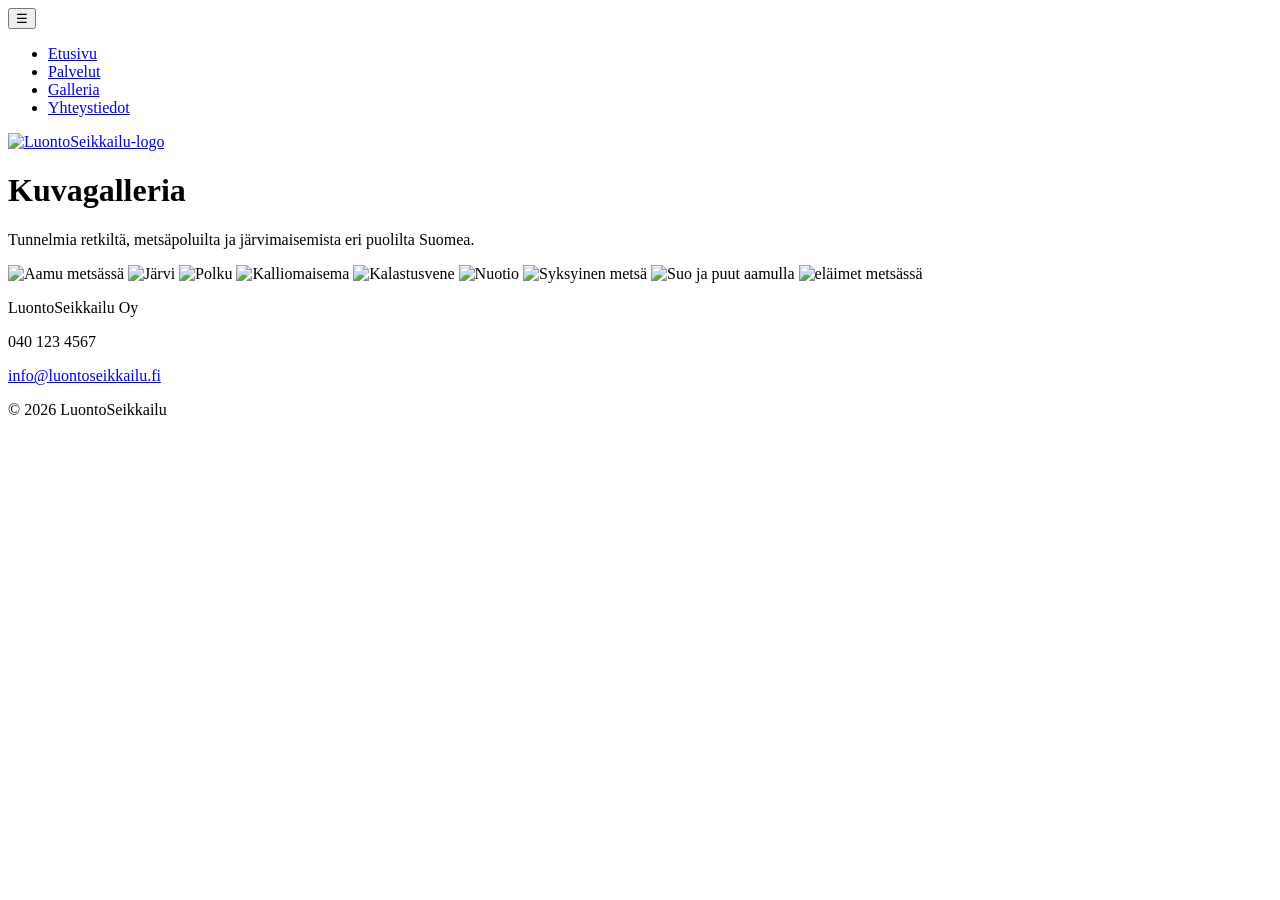
==== galleria.html @ 6b6b70b6 "Add files via upload" ====
﻿<!DOCTYPE HTML PUBLIC "-//W3C//DTD HTML 4.01//EN" "http://www.w3.org/TR/html4/strict.dtd">
<html lang="fi">
<head>
  <meta http-equiv="Content-Type" content="text/html; charset=UTF-8">
  <title>LuontoSeikkailu | Galleria</title>
  <link rel="preconnect" href="https://fonts.googleapis.com">
  <link rel="preconnect" href="https://fonts.gstatic.com">
  <link href="https://fonts.googleapis.com/css2?family=Montserrat:wght@600;700&family=Open+Sans:wght@400;600;700&display=swap" rel="stylesheet">
  <link rel="stylesheet" href="css/style.css">
</head>
<body>
  <div class="site-header">
    <div class="container header-inner">
      <!-- Päävalikko -->
      <div class="site-nav">
        <button class="nav-toggle">&#9776;</button>
        <ul class="nav-links">
          <li><a href="index.html">Etusivu</a></li>
          <li><a href="palvelut.html">Palvelut</a></li>
          <li><a class="active" href="galleria.html">Galleria</a></li>
          <li><a href="yhteystiedot.html">Yhteystiedot</a></li>
        </ul>
      </div>
    </div>
  </div>

  <!-- Main content starts -->
  <div class="site-main">
  <!-- Logo pääsisällön alussa -->
  <div class="logo-row">
    <a class="logo" href="index.html"><img src="images/LS_logo.jpg" alt="LuontoSeikkailu-logo"></a>
  </div>
  <!-- Container width -->
  <div class="container">
      <!-- Sivun otsikko ja kuvausteksti -->
      <h1>Kuvagalleria</h1>
      <p>Tunnelmia retkiltä, metsäpoluilta ja järvimaisemista eri puolilta Suomea.</p>

      <!-- Kuvagalleria -->
      <div class="gallery-grid">
        <img src="images/LS_aamu.jpeg" alt="Aamu metsässä">
        <img src="images/LS_järvi.jpeg" alt="Järvi">
        <img src="images/LS_polku.jpeg" alt="Polku">
        <img src="images/LS_kalliomaisema.jpeg" alt="Kalliomaisema">
        <img src="images/LS_kalavene.jpeg" alt="Kalastusvene">
        <img src="images/LS_nuotio.jpeg" alt="Nuotio">
        <img src="images/LS_syksyinen metsä.jpeg" alt="Syksyinen metsä">
        <img src="images/LS_suo ja puut aamulla.jpeg" alt="Suo ja puut aamulla">
        <img src="images/LS_eläimet metsässä.jpeg" alt="eläimet metsässä">
      </div>
    </div>
  </div>

  <!-- Footer starts -->
  <div class="site-footer">
    <!-- Container width -->
  <div class="container">
      <p>LuontoSeikkailu Oy</p>
      <p>040 123 4567</p>
      <p><a href="mailto:info@luontoseikkailu.fi">info@luontoseikkailu.fi</a></p>
      <p>© 2026 LuontoSeikkailu</p>
    </div>
  </div>

  <script type="text/javascript" src="js/script.js"></script>
</body>
</html>
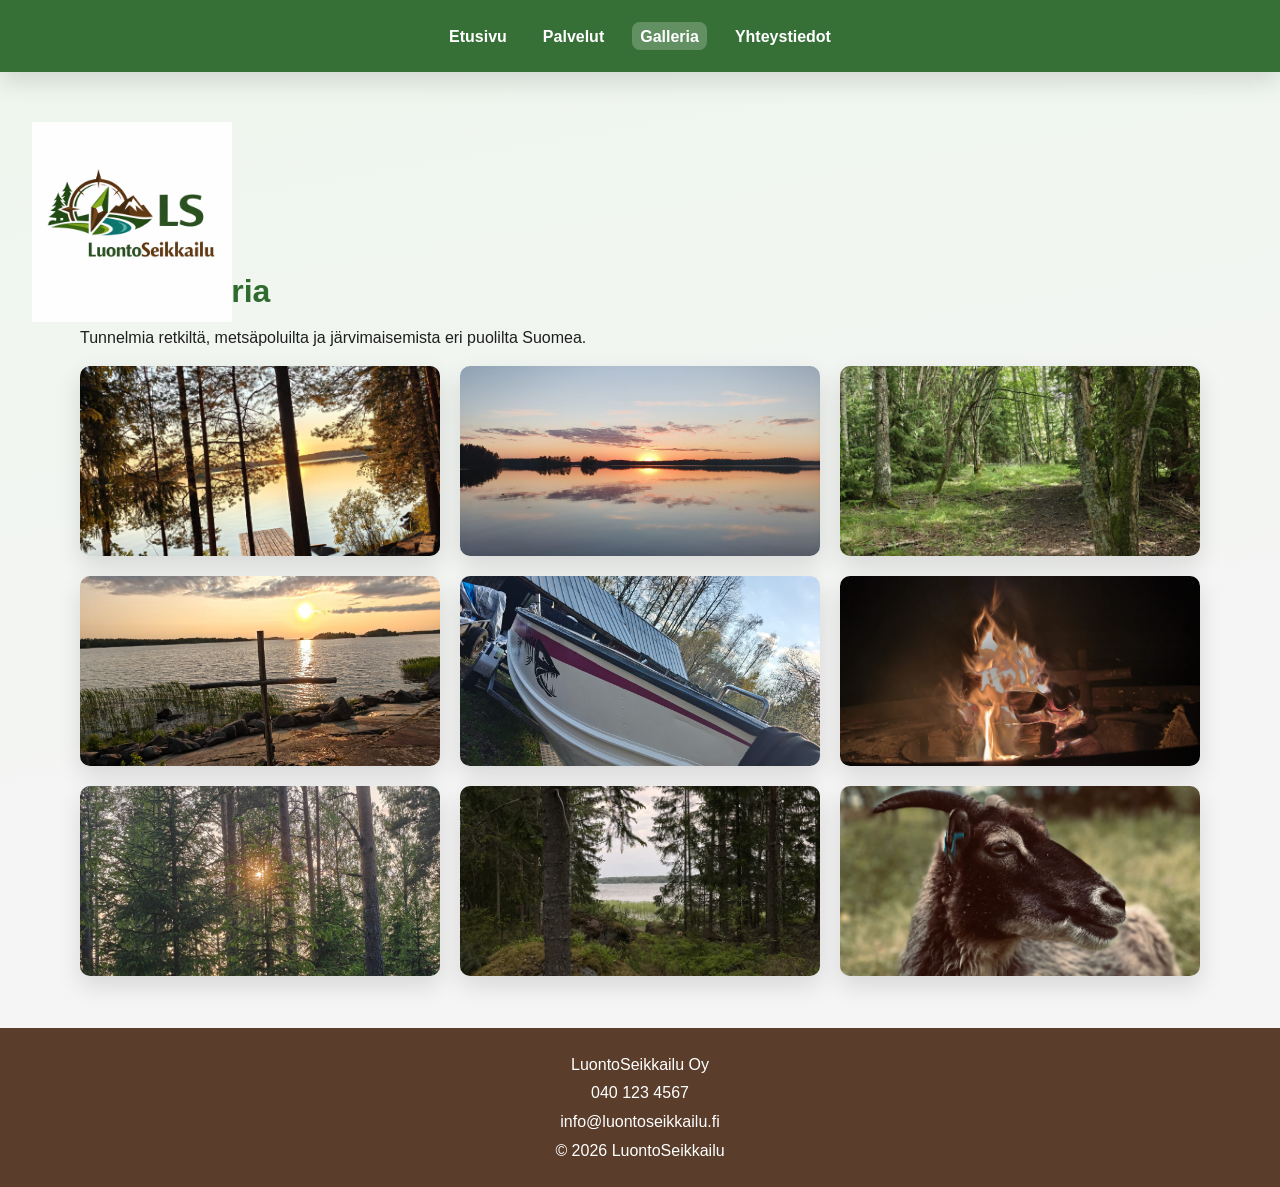
==== commit 25a363c4: "Update galleria.html" ====
--- a/galleria.html
+++ b/galleria.html
@@ -38,7 +38,7 @@
 
       <!-- Kuvagalleria -->
       <div class="gallery-grid">
-        <img src="images/LS_aamu.jpeg" alt="Aamu metsässä">
+        <img src="images/ls_aamu.jpeg" alt="Aamu metsässä">
         <img src="images/LS_järvi.jpeg" alt="Järvi">
         <img src="images/LS_polku.jpeg" alt="Polku">
         <img src="images/LS_kalliomaisema.jpeg" alt="Kalliomaisema">
--- a/css/style.css
+++ b/css/style.css
@@ -0,0 +1,389 @@
+﻿/* Perusmuuttujat */
+:root {
+  --dark-green: #2f6b2f;
+  --green: #3e8e41;
+  --brown: #5a3d2b;
+  --light-bg: #f5f5f5;
+  --white: #ffffff;
+  --text: #1f1f1f;
+  --shadow: 0 10px 25px rgba(0, 0, 0, 0.12);
+  --radius: 14px;
+}
+
+/* Base reset */
+* {
+  box-sizing: border-box;
+  margin: 0;
+  padding: 0;
+}
+
+/* Body styles */
+body {
+  font-family: "Open Sans", sans-serif;
+  color: var(--text);
+  background: linear-gradient(170deg, #eef6ed 0%, var(--light-bg) 65%);
+  line-height: 1.6;
+}
+
+/* Image defaults */
+img {
+  max-width: 100%;
+  display: block;
+  border-radius: 10px;
+}
+
+.clickable-image {
+  cursor: zoom-in;
+}
+
+/* Link defaults */
+a {
+  color: inherit;
+  text-decoration: none;
+}
+
+/* Container width */
+.container {
+  width: min(1120px, 92%);
+  margin: 0 auto;
+}
+
+/* Header bar */
+.site-header {
+  position: sticky;
+  top: 0;
+  z-index: 1000;
+  background: rgba(47, 107, 47, 0.96);
+  backdrop-filter: blur(8px);
+  box-shadow: var(--shadow);
+}
+
+/* Header layout */
+.header-inner {
+  min-height: 72px;
+  display: flex;
+  align-items: center;
+  justify-content: center;
+  gap: 1rem;
+}
+
+.logo {
+  display: inline-flex;
+  align-items: center;
+  color: var(--white);
+}
+
+/* Logo row placement */
+.logo-row {
+  display: flex;
+  align-items: center;
+  justify-content: flex-start;
+  margin: 0;
+  padding-left: 2rem;
+  width: 100%;
+  transform: translateY(50px);
+}
+
+/* Logo image sizing */
+.logo img {
+  height: 200px;
+  width: auto;
+  display: block;
+  border-radius: 0;
+}
+
+/* Mobile menu button */
+.nav-toggle {
+  display: none;
+  border: 0;
+  background: transparent;
+  color: var(--white);
+  font-size: 1.6rem;
+  cursor: pointer;
+}
+
+/* Nav link list */
+.nav-links {
+  list-style: none;
+  display: flex;
+  gap: 1.25rem;
+}
+
+.nav-links a {
+  color: var(--white);
+  font-weight: 600;
+  padding: 0.35rem 0.5rem;
+  border-radius: 8px;
+  transition: background-color 0.25s ease;
+}
+
+.nav-links a:hover,
+.nav-links a.active {
+  background-color: rgba(255, 255, 255, 0.22);
+}
+
+/* Main content area */
+.site-main {
+  padding: 0 0 3.2rem;
+}
+
+/* Extra top spacing on homepage only */
+.home .site-main {
+  padding-top: 2.5rem;
+}
+
+/* Etusivun hero-osio */
+/* Hero section layout */
+.hero {
+  display: grid;
+  grid-template-columns: 1.15fr 1fr;
+  gap: 2rem;
+  align-items: stretch;
+  margin-bottom: 2.7rem;
+}
+
+.hero-image {
+  min-height: 350px;
+  object-fit: cover;
+  box-shadow: var(--shadow);
+  border-radius: var(--radius);
+}
+
+.hero-content {
+  background: var(--white);
+  border-radius: var(--radius);
+  padding: 2rem;
+  box-shadow: var(--shadow);
+}
+
+h1,
+h2,
+h3 {
+  font-family: "Montserrat", sans-serif;
+  line-height: 1.2;
+}
+
+h1 {
+  margin-bottom: 0.9rem;
+  color: var(--dark-green);
+}
+
+h2 {
+  color: var(--dark-green);
+  margin-bottom: 0.8rem;
+}
+
+p {
+  margin-bottom: 1rem;
+}
+
+.btn {
+  display: inline-block;
+  background: var(--green);
+  color: var(--white);
+  font-weight: 700;
+  border: 0;
+  border-radius: 10px;
+  padding: 0.75rem 1.2rem;
+  transition: transform 0.2s ease, background-color 0.2s ease;
+}
+
+.btn:hover {
+  background-color: var(--dark-green);
+  transform: translateY(-2px);
+}
+
+/* Cards and grids */
+.cards,
+.services-grid,
+/* Gallery grid */
+.gallery-grid {
+  display: grid;
+  gap: 1.25rem;
+}
+
+.cards {
+  grid-template-columns: repeat(3, 1fr);
+}
+
+/* Card box style */
+.card,
+.service-card {
+  background: var(--white);
+  border-radius: var(--radius);
+  padding: 1rem;
+  box-shadow: var(--shadow);
+  display: flex;
+  flex-direction: column;
+}
+
+.card h3,
+.service-card h3 {
+  margin: 1.1rem 0 0.4rem;
+  color: var(--brown);
+}
+
+.service-intro {
+  max-width: 760px;
+  margin-bottom: 1.4rem;
+}
+
+.services-grid {
+  grid-template-columns: repeat(3, 1fr);
+}
+
+.service-card img {
+  width: 100%;
+  height: 190px;
+  object-fit: cover;
+}
+
+.card img {
+  width: 100%;
+  height: 190px;
+  object-fit: cover;
+}
+
+/* Galleriassa 9 kuvaa grid-rakenteessa */
+/* Gallery grid */
+.gallery-grid {
+  grid-template-columns: repeat(3, 1fr);
+}
+
+.gallery-grid img {
+  width: 100%;
+  height: 190px;
+  object-fit: cover;
+  transition: transform 0.25s ease;
+  box-shadow: var(--shadow);
+}
+
+.gallery-grid img:hover {
+  transform: scale(1.04);
+}
+
+/* Contact layout */
+.contact-grid {
+  display: grid;
+  grid-template-columns: 1fr 1.2fr;
+  gap: 1.4rem;
+}
+
+.contact-card,
+.map-card {
+  background: var(--white);
+  border-radius: var(--radius);
+  box-shadow: var(--shadow);
+  padding: 1.25rem;
+}
+
+.map-card object,
+.map-card iframe {
+  width: 100%;
+  border: 0;
+  border-radius: 10px;
+  min-height: 320px;
+  display: block;
+}
+
+/* Footer */
+.site-footer {
+  background: var(--brown);
+  color: var(--white);
+  text-align: center;
+  padding: 1.3rem 0;
+}
+
+.site-footer p {
+  margin: 0.2rem 0;
+}
+
+/* Lightbox overlay */
+.lightbox-overlay {
+  position: fixed;
+  inset: 0;
+  background: rgba(15, 18, 15, 0.82);
+  display: grid;
+  place-items: center;
+  opacity: 0;
+  pointer-events: none;
+  transition: opacity 0.2s ease;
+  z-index: 2000;
+  padding: 1.5rem;
+}
+
+.lightbox-overlay.open {
+  opacity: 1;
+  pointer-events: all;
+}
+
+.lightbox-image {
+  max-width: min(980px, 94vw);
+  max-height: 86vh;
+  border-radius: 14px;
+  box-shadow: var(--shadow);
+  cursor: zoom-out;
+}
+
+.no-scroll {
+  overflow: hidden;
+}
+
+/* Tablet */
+@media (max-width: 960px) {
+  .hero,
+  .contact-grid {
+    grid-template-columns: 1fr;
+  }
+
+  .cards,
+  .services-grid {
+    grid-template-columns: repeat(2, 1fr);
+  }
+}
+
+/* Mobiilin hampurilaisvalikko */
+/* Mobile */
+@media (max-width: 760px) {
+  .logo img {
+    height: 150px;
+  }
+  .nav-toggle {
+    display: block;
+  }
+
+  .site-nav {
+    position: relative;
+  }
+
+  .nav-links {
+    position: absolute;
+    right: 0;
+    top: 48px;
+    width: 220px;
+    background: var(--dark-green);
+    flex-direction: column;
+    padding: 0.8rem;
+    border-radius: 12px;
+    box-shadow: var(--shadow);
+    display: none;
+  }
+
+  .nav-links.open {
+    display: flex;
+  }
+
+  .cards,
+  .services-grid,
+  .gallery-grid {
+    grid-template-columns: 1fr;
+  }
+
+  .site-main {
+    padding-top: 1.8rem;
+  }
+}
+
+
+
+
